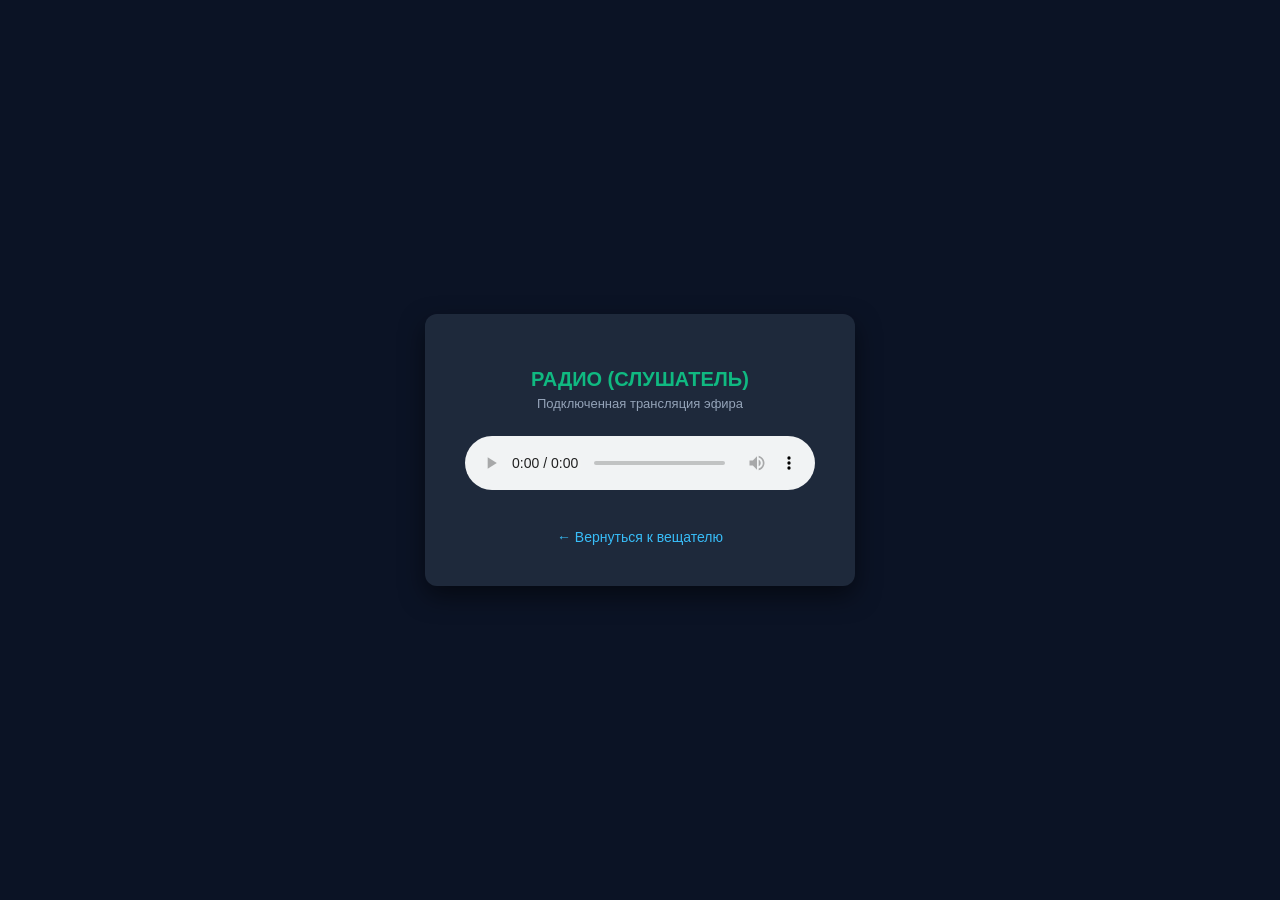
==== listen.html @ fd322aaf "Update listen.html" ====
<!DOCTYPE html>
<html lang="ru">
<head>
    <meta charset="UTF-8">
    <meta name="viewport" content="width=device-width, initial-scale=1.0">
    <title>Радио Петербург — Слушатель</title>
    <style>
        body { font-family: Arial, sans-serif; background-color: #0b1325; color: white; display: flex; justify-content: center; align-items: center; height: 100vh; margin: 0; }
        .radio-container { text-align: center; background: #1e293b; padding: 40px; border-radius: 12px; box-shadow: 0 10px 25px rgba(0,0,0,0.5); width: 350px; }
        h1 { font-size: 20px; color: #10b981; text-transform: uppercase; margin-bottom: 5px; }
        .subtitle { font-size: 13px; color: #94a3b8; margin-bottom: 25px; }
        audio { width: 100%; margin-bottom: 20px; }
        .back-link { display: inline-block; color: #38bdf8; text-decoration: none; margin-top: 15px; font-size: 14px; }
        .back-link:hover { text-decoration: underline; }
    </style>
</head>
<body>

    <div class="radio-container">
        <h1>Радио (Слушатель)</h1>
        <div class="subtitle">Подключенная трансляция эфира</div>
        
        <!-- Такой же защищенный HTTPS-поток -->
        <audio controls autoplay>
            <source src="https://cdnvideo.ru" type="audio/mpeg">
            Ваш браузер не поддерживает элемент audio.
        </audio>

        <a href="index.html" class="back-link">← Вернуться к вещателю</a>
    </div>

</body>
</html>
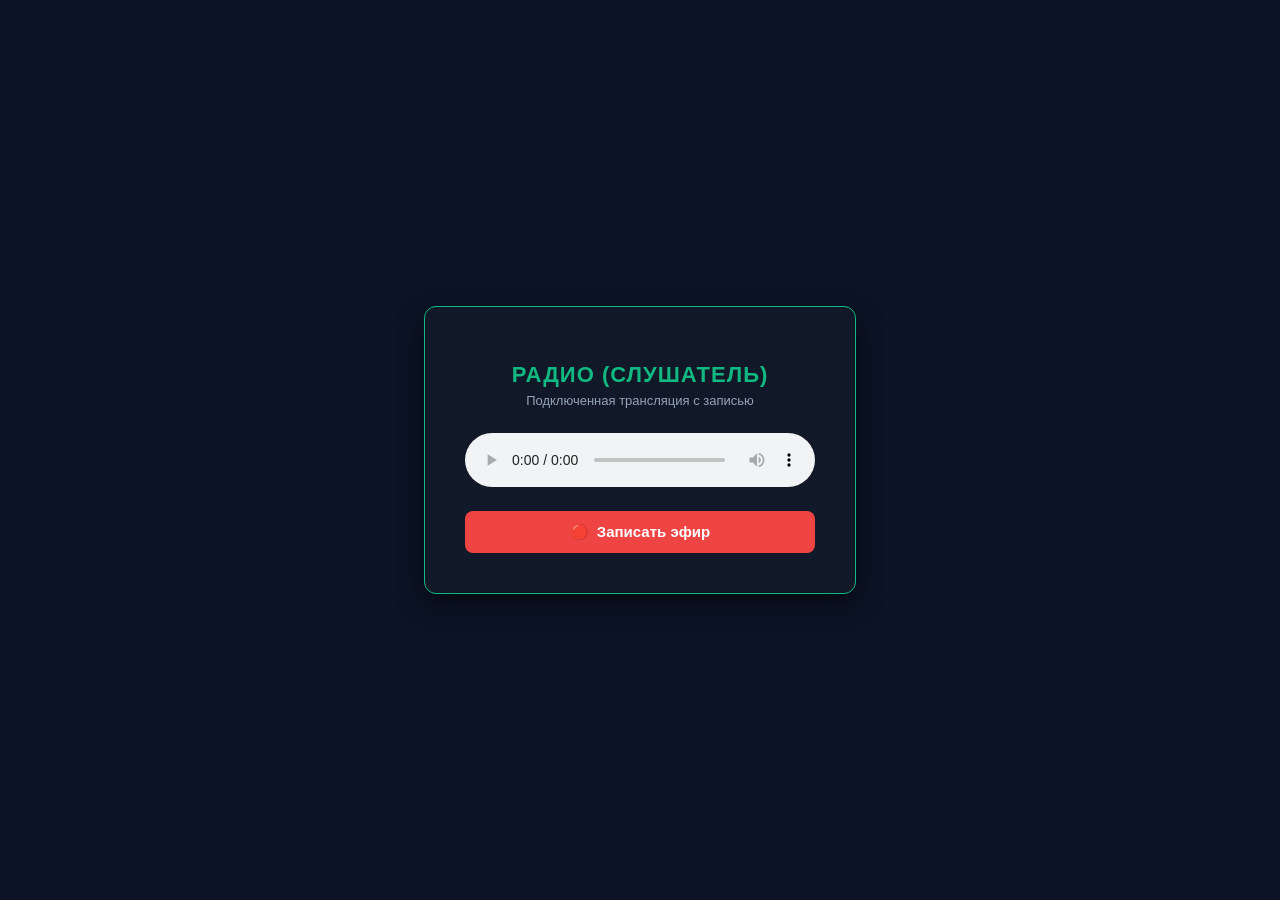
==== commit fe78a9e8: "Update listen.html" ====
--- a/listen.html
+++ b/listen.html
@@ -5,29 +5,159 @@
     <meta name="viewport" content="width=device-width, initial-scale=1.0">
     <title>Радио Петербург — Слушатель</title>
     <style>
-        body { font-family: Arial, sans-serif; background-color: #0b1325; color: white; display: flex; justify-content: center; align-items: center; height: 100vh; margin: 0; }
-        .radio-container { text-align: center; background: #1e293b; padding: 40px; border-radius: 12px; box-shadow: 0 10px 25px rgba(0,0,0,0.5); width: 350px; }
-        h1 { font-size: 20px; color: #10b981; text-transform: uppercase; margin-bottom: 5px; }
-        .subtitle { font-size: 13px; color: #94a3b8; margin-bottom: 25px; }
-        audio { width: 100%; margin-bottom: 20px; }
-        .back-link { display: inline-block; color: #38bdf8; text-decoration: none; margin-top: 15px; font-size: 14px; }
-        .back-link:hover { text-decoration: underline; }
+        body {
+            font-family: Arial, sans-serif;
+            background-color: #0b1325;
+            color: white;
+            display: flex;
+            justify-content: center;
+            align-items: center;
+            height: 100vh;
+            margin: 0;
+        }
+        .radio-container {
+            text-align: center;
+            background: #111827;
+            padding: 40px;
+            border-radius: 12px;
+            box-shadow: 0 10px 25px rgba(0,0,0,0.5);
+            width: 350px;
+            border: 1px solid #10b981;
+        }
+        h1 {
+            font-size: 22px;
+            color: #10b981;
+            margin-bottom: 5px;
+            text-transform: uppercase;
+            letter-spacing: 1px;
+        }
+        .subtitle {
+            font-size: 13px;
+            color: #94a3b8;
+            margin-bottom: 25px;
+        }
+        audio {
+            width: 100%;
+            margin-bottom: 20px;
+        }
+        .record-btn {
+            width: 100%;
+            padding: 12px;
+            border: none;
+            border-radius: 8px;
+            font-size: 15px;
+            font-weight: bold;
+            cursor: pointer;
+            transition: all 0.3s ease;
+            background-color: #ef4444;
+            color: white;
+            display: flex;
+            justify-content: center;
+            align-items: center;
+            gap: 8px;
+        }
+        .record-btn:hover {
+            background-color: #dc2626;
+            transform: scale(1.02);
+        }
+        .record-btn.recording {
+            background-color: #10b981;
+            animation: pulse 1.5s infinite;
+        }
+        @keyframes pulse {
+            0% { opacity: 1; }
+            50% { opacity: 0.7; }
+            100% { opacity: 1; }
+        }
     </style>
 </head>
 <body>
 
     <div class="radio-container">
         <h1>Радио (Слушатель)</h1>
-        <div class="subtitle">Подключенная трансляция эфира</div>
+        <div class="subtitle">Подключенная трансляция с записью</div>
         
-        <!-- Такой же защищенный HTTPS-поток -->
-        <audio controls autoplay>
-            <source src="https://cdnvideo.ru" type="audio/mpeg">
+        <!-- Чистый поток без ограничений безопасности -->
+        <audio id="radio" controls autoplay>
+            <source src="https://5-tv.ru" type="audio/mpeg">
             Ваш браузер не поддерживает элемент audio.
         </audio>
 
-        <a href="index.html" class="back-link">← Вернуться к вещателю</a>
+        <!-- Кнопка записи -->
+        <button id="record-btn" class="record-btn">
+            <span id="dot">🔴</span> <span id="text">Записать эфир</span>
+        </button>
     </div>
+
+    <script>
+        const recordBtn = document.getElementById('record-btn');
+        const btnText = document.getElementById('text');
+        const btnDot = document.getElementById('dot');
+
+        let mediaRecorder;
+        let audioChunks = [];
+        let isRecording = false;
+        let recordStream;
+
+        recordBtn.addEventListener('click', async () => {
+            if (!isRecording) {
+                try {
+                    audioChunks = [];
+                    
+                    // Безопасный захват звука вкладки без блокировки радио
+                    recordStream = await navigator.mediaDevices.getDisplayMedia({ 
+                        video: { displaySurface: "browser" },
+                        audio: {
+                            echoCancellation: false,
+                            noiseSuppression: false,
+                            autoGainControl: false
+                        } 
+                    });
+                    
+                    const audioTrack = recordStream.getAudioTracks();
+                    if (audioTrack.length === 0) {
+                        throw new Error("Вы не поставили галочку 'Доступ к аудио'!");
+                    }
+                    
+                    const pureAudioStream = new MediaStream(audioTrack);
+                    mediaRecorder = new MediaRecorder(pureAudioStream);
+                    
+                    mediaRecorder.ondataavailable = event => {
+                        if (event.data.size > 0) audioChunks.push(event.data);
+                    };
+
+                    mediaRecorder.onstop = () => {
+                        const audioBlob = new Blob(audioChunks, { type: 'audio/mp3' });
+                        const audioUrl = URL.createObjectURL(audioBlob);
+                        const link = document.createElement('a');
+                        link.href = audioUrl;
+                        link.download = 'radio_listen_record.mp3';
+                        document.body.appendChild(link);
+                        link.click();
+                        document.body.removeChild(link);
+
+                        // Отключаем системный захват
+                        recordStream.getTracks().forEach(track => track.stop());
+                    };
+
+                    mediaRecorder.start();
+                    isRecording = true;
+                    recordBtn.classList.add('recording');
+                    btnText.textContent = 'Остановить и сохранить';
+                    btnDot.textContent = '⏹️';
+                } catch (err) {
+                    console.error('Ошибка записи:', err);
+                    alert(err.message || 'Для записи выберите текущую вкладку и включите галочку Аудио!');
+                }
+            } else {
+                mediaRecorder.stop();
+                isRecording = false;
+                recordBtn.classList.remove('recording');
+                btnText.textContent = 'Записать эфир';
+                btnDot.textContent = '🔴';
+            }
+        });
+    </script>
 
 </body>
 </html>
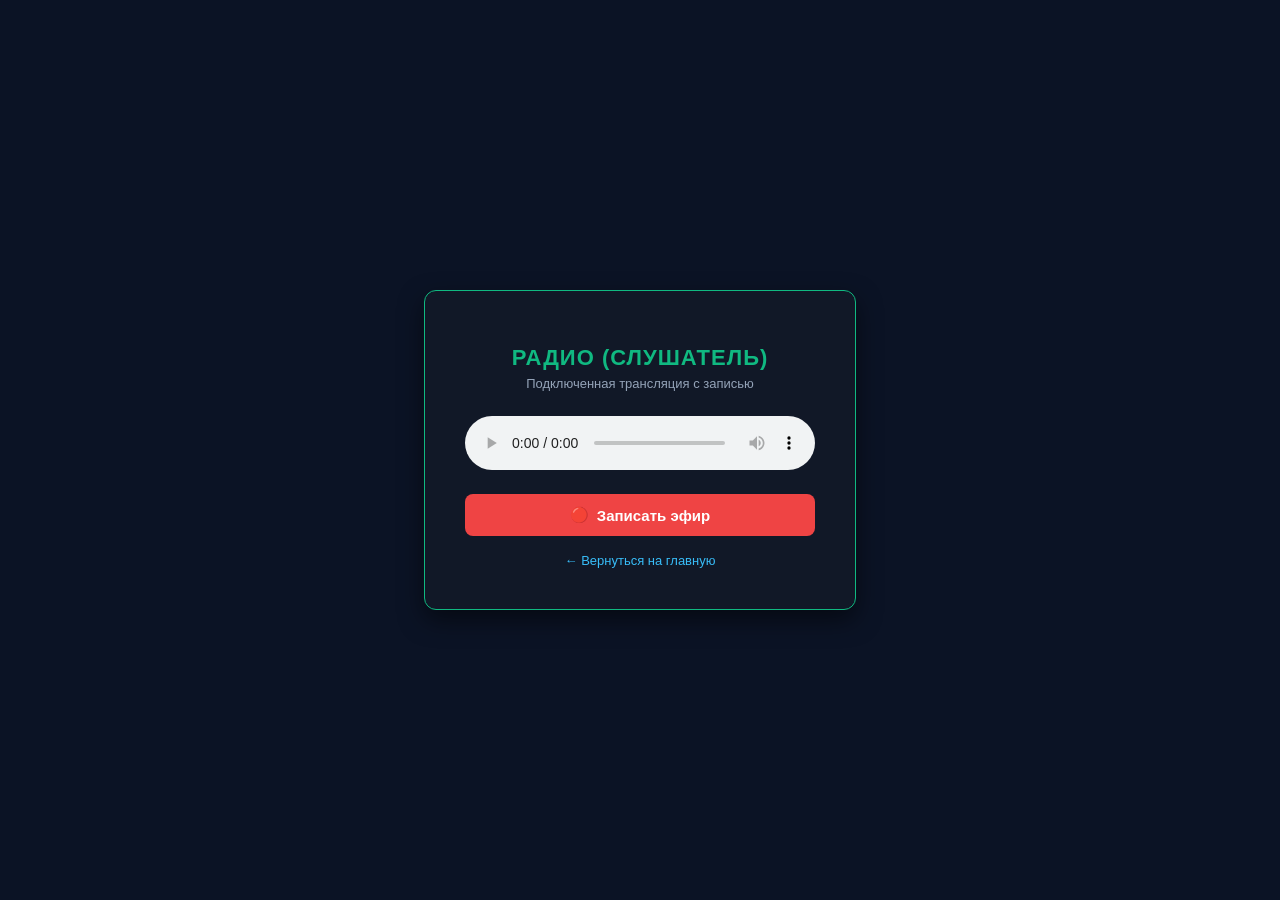
==== commit 502e99b1: "Update listen.html" ====
--- a/listen.html
+++ b/listen.html
@@ -55,6 +55,7 @@
             justify-content: center;
             align-items: center;
             gap: 8px;
+            margin-bottom: 15px;
         }
         .record-btn:hover {
             background-color: #dc2626;
@@ -63,6 +64,15 @@
         .record-btn.recording {
             background-color: #10b981;
             animation: pulse 1.5s infinite;
+        }
+        .back-link {
+            display: inline-block;
+            color: #38bdf8;
+            text-decoration: none;
+            font-size: 13px;
+        }
+        .back-link:hover {
+            text-decoration: underline;
         }
         @keyframes pulse {
             0% { opacity: 1; }
@@ -77,16 +87,16 @@
         <h1>Радио (Слушатель)</h1>
         <div class="subtitle">Подключенная трансляция с записью</div>
         
-        <!-- Чистый поток без ограничений безопасности -->
         <audio id="radio" controls autoplay>
             <source src="https://5-tv.ru" type="audio/mpeg">
             Ваш браузер не поддерживает элемент audio.
         </audio>
 
-        <!-- Кнопка записи -->
         <button id="record-btn" class="record-btn">
             <span id="dot">🔴</span> <span id="text">Записать эфир</span>
         </button>
+
+        <a href="index.html" class="back-link">← Вернуться на главную</a>
     </div>
 
     <script>
@@ -104,7 +114,6 @@
                 try {
                     audioChunks = [];
                     
-                    // Безопасный захват звука вкладки без блокировки радио
                     recordStream = await navigator.mediaDevices.getDisplayMedia({ 
                         video: { displaySurface: "browser" },
                         audio: {
@@ -136,7 +145,6 @@
                         link.click();
                         document.body.removeChild(link);
 
-                        // Отключаем системный захват
                         recordStream.getTracks().forEach(track => track.stop());
                     };
 
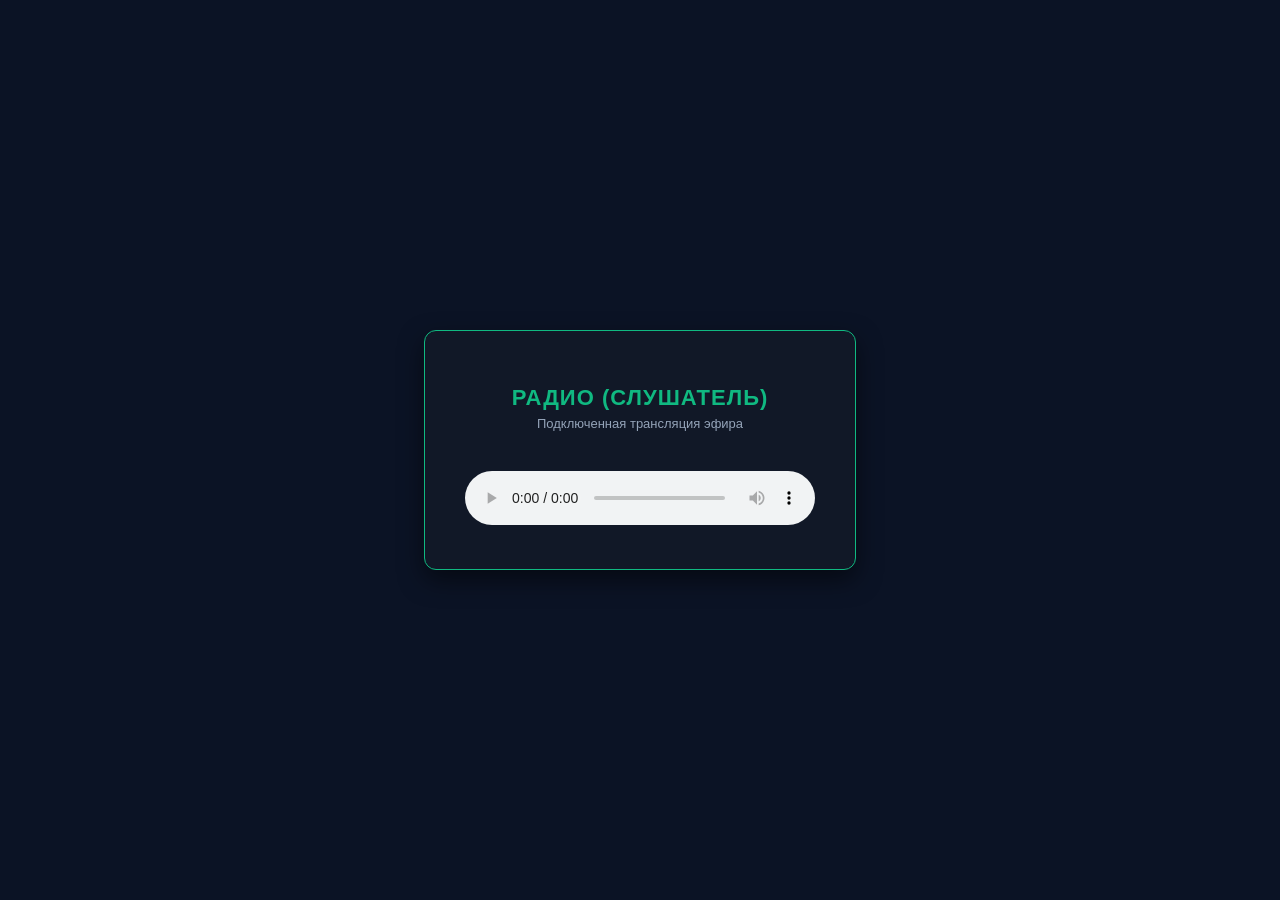
==== commit 6709c44b: "Update listen.html" ====
--- a/listen.html
+++ b/listen.html
@@ -34,50 +34,11 @@
         .subtitle {
             font-size: 13px;
             color: #94a3b8;
-            margin-bottom: 25px;
+            margin-bottom: 30px;
         }
         audio {
             width: 100%;
-            margin-bottom: 20px;
-        }
-        .record-btn {
-            width: 100%;
-            padding: 12px;
-            border: none;
-            border-radius: 8px;
-            font-size: 15px;
-            font-weight: bold;
-            cursor: pointer;
-            transition: all 0.3s ease;
-            background-color: #ef4444;
-            color: white;
-            display: flex;
-            justify-content: center;
-            align-items: center;
-            gap: 8px;
-            margin-bottom: 15px;
-        }
-        .record-btn:hover {
-            background-color: #dc2626;
-            transform: scale(1.02);
-        }
-        .record-btn.recording {
-            background-color: #10b981;
-            animation: pulse 1.5s infinite;
-        }
-        .back-link {
-            display: inline-block;
-            color: #38bdf8;
-            text-decoration: none;
-            font-size: 13px;
-        }
-        .back-link:hover {
-            text-decoration: underline;
-        }
-        @keyframes pulse {
-            0% { opacity: 1; }
-            50% { opacity: 0.7; }
-            100% { opacity: 1; }
+            margin-top: 10px;
         }
     </style>
 </head>
@@ -85,87 +46,13 @@
 
     <div class="radio-container">
         <h1>Радио (Слушатель)</h1>
-        <div class="subtitle">Подключенная трансляция с записью</div>
+        <div class="subtitle">Подключенная трансляция эфира</div>
         
-        <audio id="radio" controls autoplay>
+        <audio controls autoplay>
             <source src="https://5-tv.ru" type="audio/mpeg">
             Ваш браузер не поддерживает элемент audio.
         </audio>
-
-        <button id="record-btn" class="record-btn">
-            <span id="dot">🔴</span> <span id="text">Записать эфир</span>
-        </button>
-
-        <a href="index.html" class="back-link">← Вернуться на главную</a>
     </div>
-
-    <script>
-        const recordBtn = document.getElementById('record-btn');
-        const btnText = document.getElementById('text');
-        const btnDot = document.getElementById('dot');
-
-        let mediaRecorder;
-        let audioChunks = [];
-        let isRecording = false;
-        let recordStream;
-
-        recordBtn.addEventListener('click', async () => {
-            if (!isRecording) {
-                try {
-                    audioChunks = [];
-                    
-                    recordStream = await navigator.mediaDevices.getDisplayMedia({ 
-                        video: { displaySurface: "browser" },
-                        audio: {
-                            echoCancellation: false,
-                            noiseSuppression: false,
-                            autoGainControl: false
-                        } 
-                    });
-                    
-                    const audioTrack = recordStream.getAudioTracks();
-                    if (audioTrack.length === 0) {
-                        throw new Error("Вы не поставили галочку 'Доступ к аудио'!");
-                    }
-                    
-                    const pureAudioStream = new MediaStream(audioTrack);
-                    mediaRecorder = new MediaRecorder(pureAudioStream);
-                    
-                    mediaRecorder.ondataavailable = event => {
-                        if (event.data.size > 0) audioChunks.push(event.data);
-                    };
-
-                    mediaRecorder.onstop = () => {
-                        const audioBlob = new Blob(audioChunks, { type: 'audio/mp3' });
-                        const audioUrl = URL.createObjectURL(audioBlob);
-                        const link = document.createElement('a');
-                        link.href = audioUrl;
-                        link.download = 'radio_listen_record.mp3';
-                        document.body.appendChild(link);
-                        link.click();
-                        document.body.removeChild(link);
-
-                        recordStream.getTracks().forEach(track => track.stop());
-                    };
-
-                    mediaRecorder.start();
-                    isRecording = true;
-                    recordBtn.classList.add('recording');
-                    btnText.textContent = 'Остановить и сохранить';
-                    btnDot.textContent = '⏹️';
-                } catch (err) {
-                    console.error('Ошибка записи:', err);
-                    alert(err.message || 'Для записи выберите текущую вкладку и включите галочку Аудио!');
-                }
-            } else {
-                mediaRecorder.stop();
-                isRecording = false;
-                recordBtn.classList.remove('recording');
-                btnText.textContent = 'Записать эфир';
-                btnDot.textContent = '🔴';
-            }
-        });
-    </script>
 
 </body>
 </html>
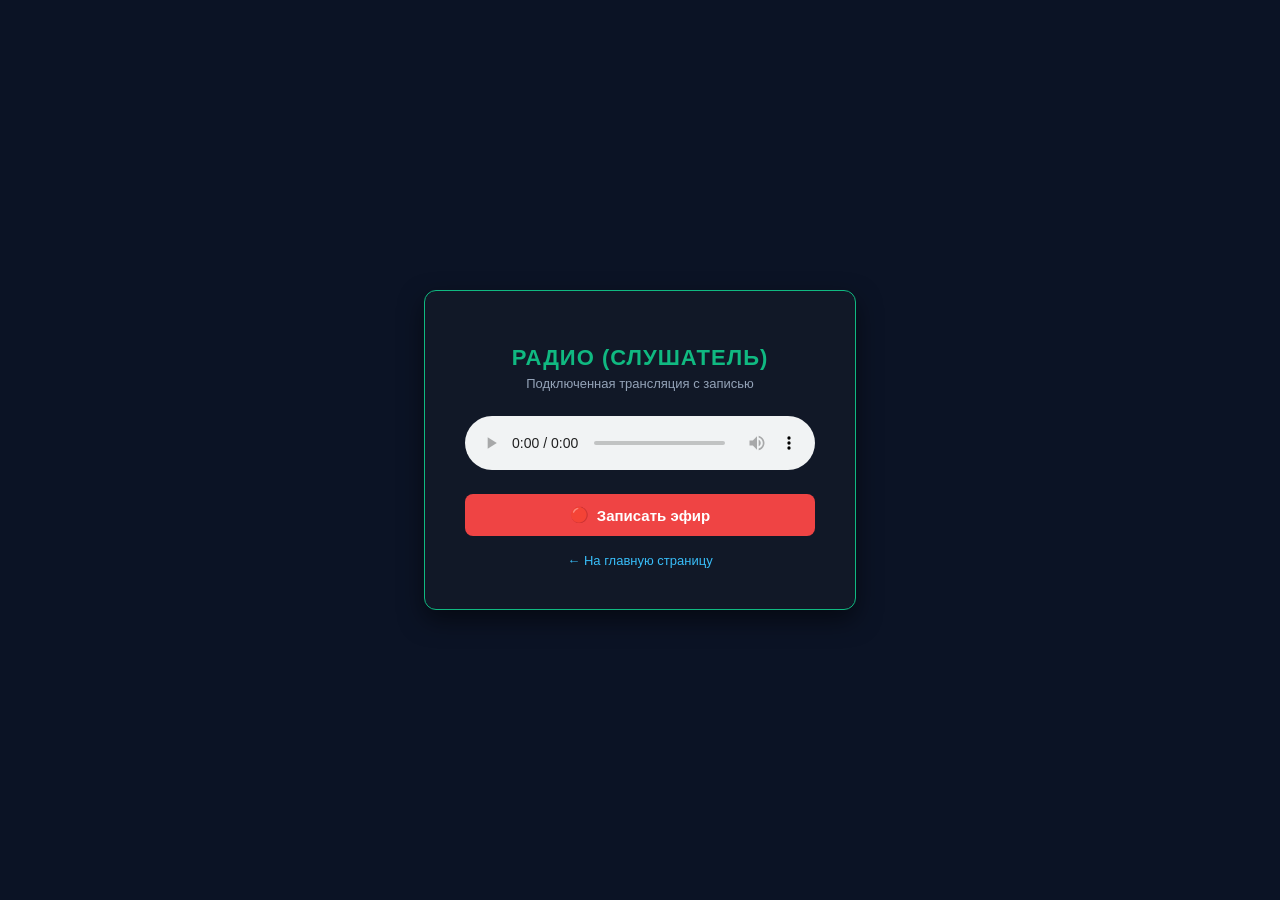
==== commit af75da7c: "Update listen.html" ====
--- a/listen.html
+++ b/listen.html
@@ -34,11 +34,50 @@
         .subtitle {
             font-size: 13px;
             color: #94a3b8;
-            margin-bottom: 30px;
+            margin-bottom: 25px;
         }
         audio {
             width: 100%;
-            margin-top: 10px;
+            margin-bottom: 20px;
+        }
+        .record-btn {
+            width: 100%;
+            padding: 12px;
+            border: none;
+            border-radius: 8px;
+            font-size: 15px;
+            font-weight: bold;
+            cursor: pointer;
+            transition: all 0.3s ease;
+            background-color: #ef4444;
+            color: white;
+            display: flex;
+            justify-content: center;
+            align-items: center;
+            gap: 8px;
+            margin-bottom: 15px;
+        }
+        .record-btn:hover {
+            background-color: #dc2626;
+            transform: scale(1.02);
+        }
+        .record-btn.recording {
+            background-color: #10b981;
+            animation: pulse 1.5s infinite;
+        }
+        .back-link {
+            display: inline-block;
+            color: #38bdf8;
+            text-decoration: none;
+            font-size: 13px;
+        }
+        .back-link:hover {
+            text-decoration: underline;
+        }
+        @keyframes pulse {
+            0% { opacity: 1; }
+            50% { opacity: 0.7; }
+            100% { opacity: 1; }
         }
     </style>
 </head>
@@ -46,13 +85,89 @@
 
     <div class="radio-container">
         <h1>Радио (Слушатель)</h1>
-        <div class="subtitle">Подключенная трансляция эфира</div>
+        <div class="subtitle">Подключенная трансляция с записью</div>
         
-        <audio controls autoplay>
+        <audio id="radio" controls autoplay>
             <source src="https://5-tv.ru" type="audio/mpeg">
             Ваш браузер не поддерживает элемент audio.
         </audio>
+
+        <!-- Кнопка записи эфира -->
+        <button id="record-btn" class="record-btn">
+            <span id="dot">🔴</span> <span id="text">Записать эфир</span>
+        </button>
+
+        <a href="index.html" class="back-link">← На главную страницу</a>
     </div>
+
+    <script>
+        const recordBtn = document.getElementById('record-btn');
+        const btnText = document.getElementById('text');
+        const btnDot = document.getElementById('dot');
+
+        let mediaRecorder;
+        let audioChunks = [];
+        let isRecording = false;
+        let recordStream;
+
+        recordBtn.addEventListener('click', async () => {
+            if (!isRecording) {
+                try {
+                    audioChunks = [];
+                    
+                    // Безопасный метод захвата звука конкретной вкладки (без конфликтов CORS)
+                    recordStream = await navigator.mediaDevices.getDisplayMedia({ 
+                        video: { displaySurface: "browser" },
+                        audio: {
+                            echoCancellation: false,
+                            noiseSuppression: false,
+                            autoGainControl: false
+                        } 
+                    });
+                    
+                    const audioTrack = recordStream.getAudioTracks();
+                    if (audioTrack.length === 0) {
+                        throw new Error("Вы не активировали галочку 'Доступ к аудио'!");
+                    }
+                    
+                    const pureAudioStream = new MediaStream(audioTrack);
+                    mediaRecorder = new MediaRecorder(pureAudioStream);
+                    
+                    mediaRecorder.ondataavailable = event => {
+                        if (event.data.size > 0) audioChunks.push(event.data);
+                    };
+
+                    mediaRecorder.onstop = () => {
+                        const audioBlob = new Blob(audioChunks, { type: 'audio/mp3' });
+                        const audioUrl = URL.createObjectURL(audioBlob);
+                        const link = document.createElement('a');
+                        link.href = audioUrl;
+                        link.download = 'radio_petersburg_record.mp3';
+                        document.body.appendChild(link);
+                        link.click();
+                        document.body.removeChild(link);
+
+                        recordStream.getTracks().forEach(track => track.stop());
+                    };
+
+                    mediaRecorder.start();
+                    isRecording = true;
+                    recordBtn.classList.add('recording');
+                    btnText.textContent = 'Остановить и сохранить';
+                    btnDot.textContent = '⏹️';
+                } catch (err) {
+                    console.error('Ошибка записи:', err);
+                    alert(err.message || 'Для корректной записи выберите текущую вкладку и поставьте галочку "Предоставить доступ к аудио"!');
+                }
+            } else {
+                mediaRecorder.stop();
+                isRecording = false;
+                recordBtn.classList.remove('recording');
+                btnText.textContent = 'Записать эфир';
+                btnDot.textContent = '🔴';
+            }
+        });
+    </script>
 
 </body>
 </html>
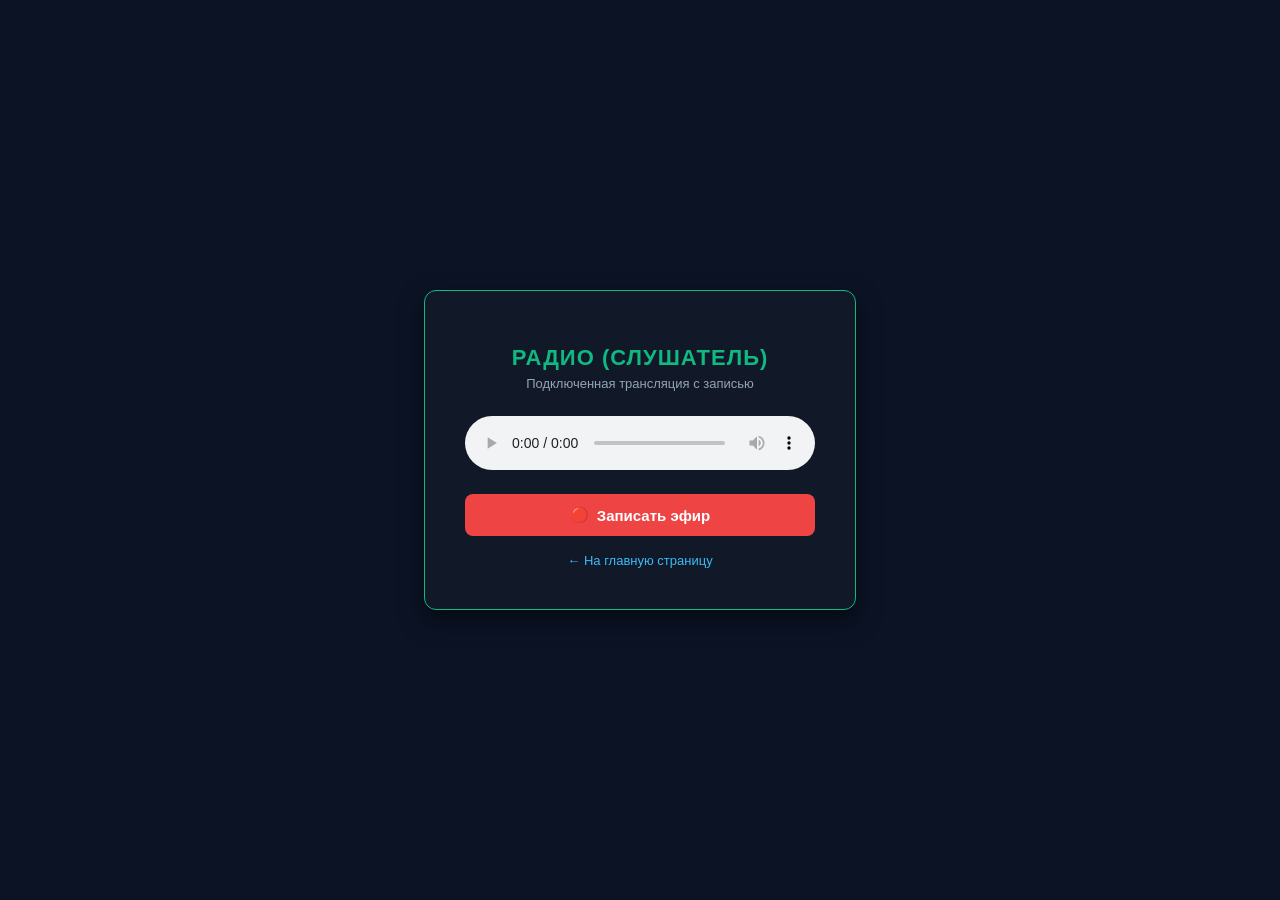
==== commit 1f020538: "Update listen.html" ====
--- a/listen.html
+++ b/listen.html
@@ -5,94 +5,29 @@
     <meta name="viewport" content="width=device-width, initial-scale=1.0">
     <title>Радио Петербург — Слушатель</title>
     <style>
-        body {
-            font-family: Arial, sans-serif;
-            background-color: #0b1325;
-            color: white;
-            display: flex;
-            justify-content: center;
-            align-items: center;
-            height: 100vh;
-            margin: 0;
-        }
-        .radio-container {
-            text-align: center;
-            background: #111827;
-            padding: 40px;
-            border-radius: 12px;
-            box-shadow: 0 10px 25px rgba(0,0,0,0.5);
-            width: 350px;
-            border: 1px solid #10b981;
-        }
-        h1 {
-            font-size: 22px;
-            color: #10b981;
-            margin-bottom: 5px;
-            text-transform: uppercase;
-            letter-spacing: 1px;
-        }
-        .subtitle {
-            font-size: 13px;
-            color: #94a3b8;
-            margin-bottom: 25px;
-        }
-        audio {
-            width: 100%;
-            margin-bottom: 20px;
-        }
-        .record-btn {
-            width: 100%;
-            padding: 12px;
-            border: none;
-            border-radius: 8px;
-            font-size: 15px;
-            font-weight: bold;
-            cursor: pointer;
-            transition: all 0.3s ease;
-            background-color: #ef4444;
-            color: white;
-            display: flex;
-            justify-content: center;
-            align-items: center;
-            gap: 8px;
-            margin-bottom: 15px;
-        }
-        .record-btn:hover {
-            background-color: #dc2626;
-            transform: scale(1.02);
-        }
-        .record-btn.recording {
-            background-color: #10b981;
-            animation: pulse 1.5s infinite;
-        }
-        .back-link {
-            display: inline-block;
-            color: #38bdf8;
-            text-decoration: none;
-            font-size: 13px;
-        }
-        .back-link:hover {
-            text-decoration: underline;
-        }
-        @keyframes pulse {
-            0% { opacity: 1; }
-            50% { opacity: 0.7; }
-            100% { opacity: 1; }
-        }
+        body { font-family: Arial, sans-serif; background-color: #0b1325; color: white; display: flex; justify-content: center; align-items: center; height: 100vh; margin: 0; }
+        .radio-container { text-align: center; background: #111827; padding: 40px; border-radius: 12px; box-shadow: 0 10px 25px rgba(0,0,0,0.5); width: 350px; border: 1px solid #10b981; }
+        h1 { font-size: 22px; color: #10b981; margin-bottom: 5px; text-transform: uppercase; letter-spacing: 1px; }
+        .subtitle { font-size: 13px; color: #94a3b8; margin-bottom: 25px; }
+        audio { width: 100%; margin-bottom: 20px; }
+        .record-btn { width: 100%; padding: 12px; border: none; border-radius: 8px; font-size: 15px; font-weight: bold; cursor: pointer; background-color: #ef4444; color: white; display: flex; justify-content: center; align-items: center; gap: 8px; margin-bottom: 15px; }
+        .record-btn:hover { background-color: #dc2626; }
+        .record-btn.recording { background-color: #10b981; animation: pulse 1.5s infinite; }
+        .back-link { display: inline-block; color: #38bdf8; text-decoration: none; font-size: 13px; }
+        @keyframes pulse { 0% { opacity: 1; } 50% { opacity: 0.7; } 100% { opacity: 1; } }
     </style>
 </head>
 <body>
-
     <div class="radio-container">
         <h1>Радио (Слушатель)</h1>
         <div class="subtitle">Подключенная трансляция с записью</div>
         
+        <!-- Тот же защищенный поток без ограничений безопасности -->
         <audio id="radio" controls autoplay>
-            <source src="https://5-tv.ru" type="audio/mpeg">
+            <source src="https://cdnvideo.ru" type="audio/mpeg">
             Ваш браузер не поддерживает элемент audio.
         </audio>
 
-        <!-- Кнопка записи эфира -->
         <button id="record-btn" class="record-btn">
             <span id="dot">🔴</span> <span id="text">Записать эфир</span>
         </button>
@@ -114,15 +49,9 @@
             if (!isRecording) {
                 try {
                     audioChunks = [];
-                    
-                    // Безопасный метод захвата звука конкретной вкладки (без конфликтов CORS)
                     recordStream = await navigator.mediaDevices.getDisplayMedia({ 
                         video: { displaySurface: "browser" },
-                        audio: {
-                            echoCancellation: false,
-                            noiseSuppression: false,
-                            autoGainControl: false
-                        } 
+                        audio: { echoCancellation: false, noiseSuppression: false, autoGainControl: false } 
                     });
                     
                     const audioTrack = recordStream.getAudioTracks();
@@ -146,7 +75,6 @@
                         document.body.appendChild(link);
                         link.click();
                         document.body.removeChild(link);
-
                         recordStream.getTracks().forEach(track => track.stop());
                     };
 
@@ -168,6 +96,5 @@
             }
         });
     </script>
-
 </body>
 </html>
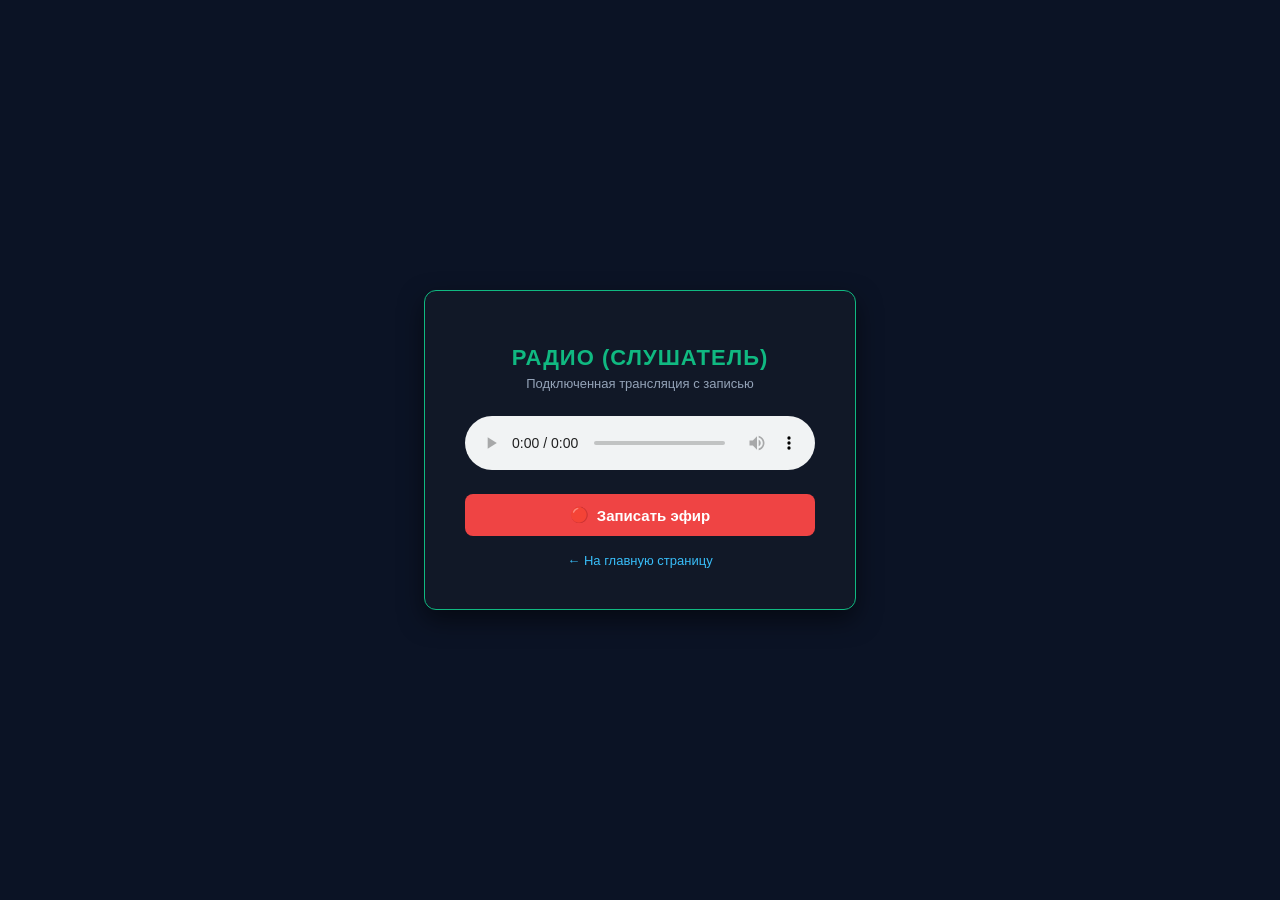
==== commit fda54d19: "Update listen.html" ====
--- a/listen.html
+++ b/listen.html
@@ -22,9 +22,9 @@
         <h1>Радио (Слушатель)</h1>
         <div class="subtitle">Подключенная трансляция с записью</div>
         
-        <!-- Тот же защищенный поток без ограничений безопасности -->
+        <!-- Такой же оригинальный рабочий поток -->
         <audio id="radio" controls autoplay>
-            <source src="https://cdnvideo.ru" type="audio/mpeg">
+            <source src="https://5-tv.ru" type="audio/mpeg">
             Ваш браузер не поддерживает элемент audio.
         </audio>
 
@@ -49,9 +49,10 @@
             if (!isRecording) {
                 try {
                     audioChunks = [];
+                    // Захват только аудиодорожки вкладки через системное API без конфликтов со звуком плеера
                     recordStream = await navigator.mediaDevices.getDisplayMedia({ 
                         video: { displaySurface: "browser" },
-                        audio: { echoCancellation: false, noiseSuppression: false, autoGainControl: false } 
+                        audio: true 
                     });
                     
                     const audioTrack = recordStream.getAudioTracks();
@@ -59,8 +60,7 @@
                         throw new Error("Вы не активировали галочку 'Доступ к аудио'!");
                     }
                     
-                    const pureAudioStream = new MediaStream(audioTrack);
-                    mediaRecorder = new MediaRecorder(pureAudioStream);
+                    mediaRecorder = new MediaRecorder(new MediaStream(audioTrack));
                     
                     mediaRecorder.ondataavailable = event => {
                         if (event.data.size > 0) audioChunks.push(event.data);
@@ -85,7 +85,7 @@
                     btnDot.textContent = '⏹️';
                 } catch (err) {
                     console.error('Ошибка записи:', err);
-                    alert(err.message || 'Для корректной записи выберите текущую вкладку и поставьте галочку "Предоставить доступ к аудио"!');
+                    alert(err.message || 'Ошибка запуска записи!');
                 }
             } else {
                 mediaRecorder.stop();
